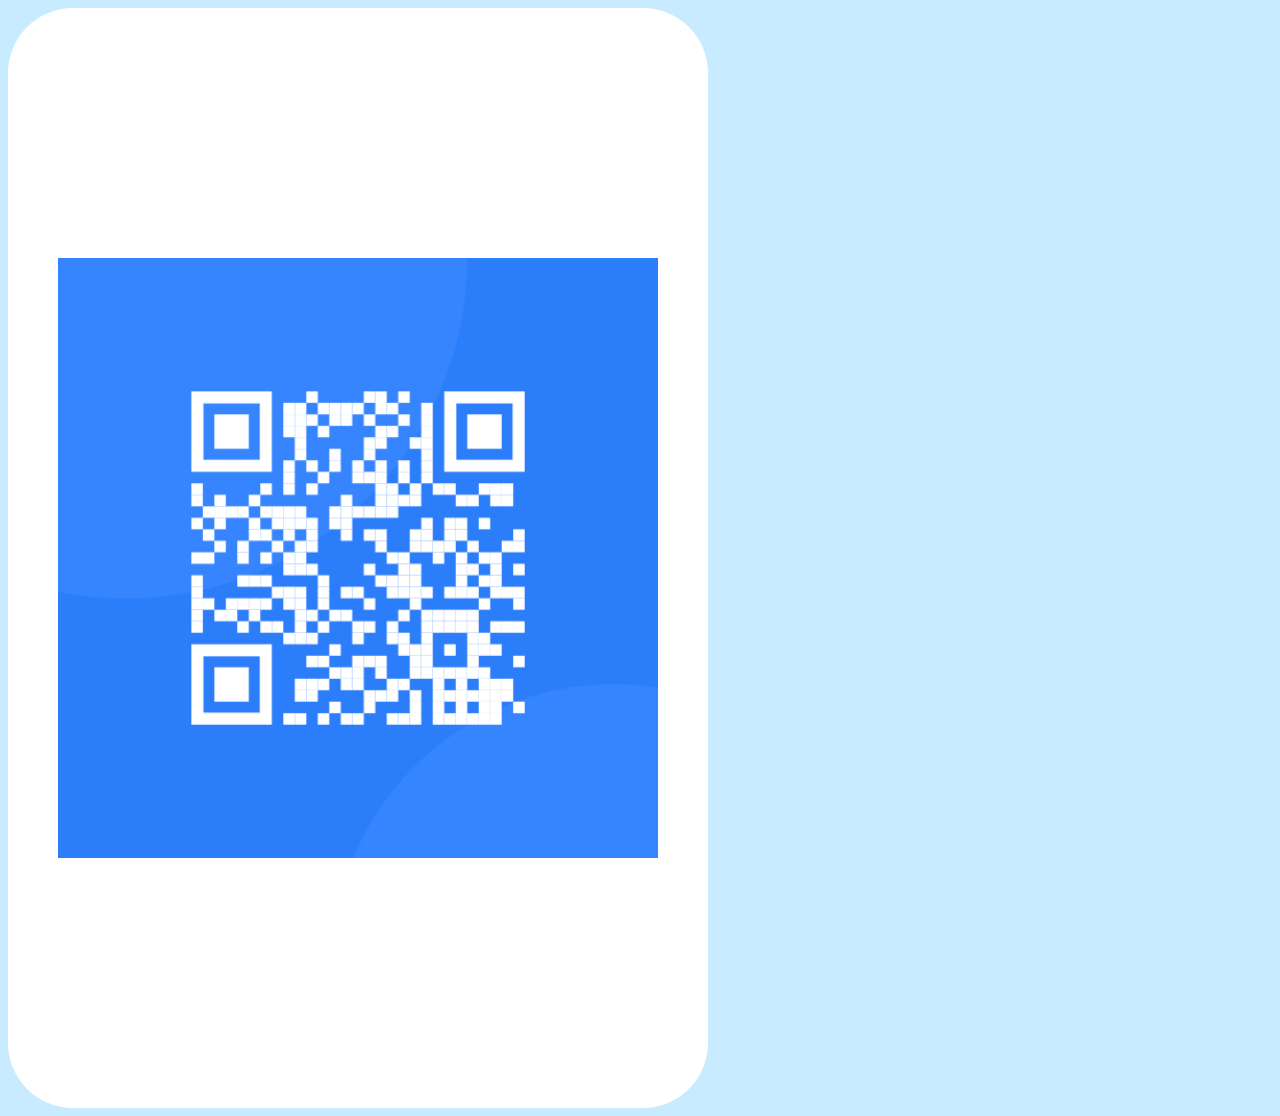
==== Retos/index.html @ 13c2f289 "Avance sabado QR" ====
<!DOCTYPE html>
<html lang="en">
<head>
    <meta charset="UTF-8">
    <meta name="viewport" content="width=device-width, initial-scale=1.0">
    <link rel="stylesheet" href="./styles.css">
    <title>Document</title>

</head>
<body>
    
    <div class="imagen">
        <img src="./Reto-1/images/image-qr-code.png" alt="Imagen">
    </div>

</body>
</html>
---- Retos/styles.css ----
*{
    background-color: rgb(200, 235, 255) ;
}


.imagen{
    width: 200px; /* Modifica el ancho  */
    height: 600px; /* Modifica la altura  */
    border: 250px solid white; 
    border-radius: 65px;
    display: flex;
    justify-content: center;

}
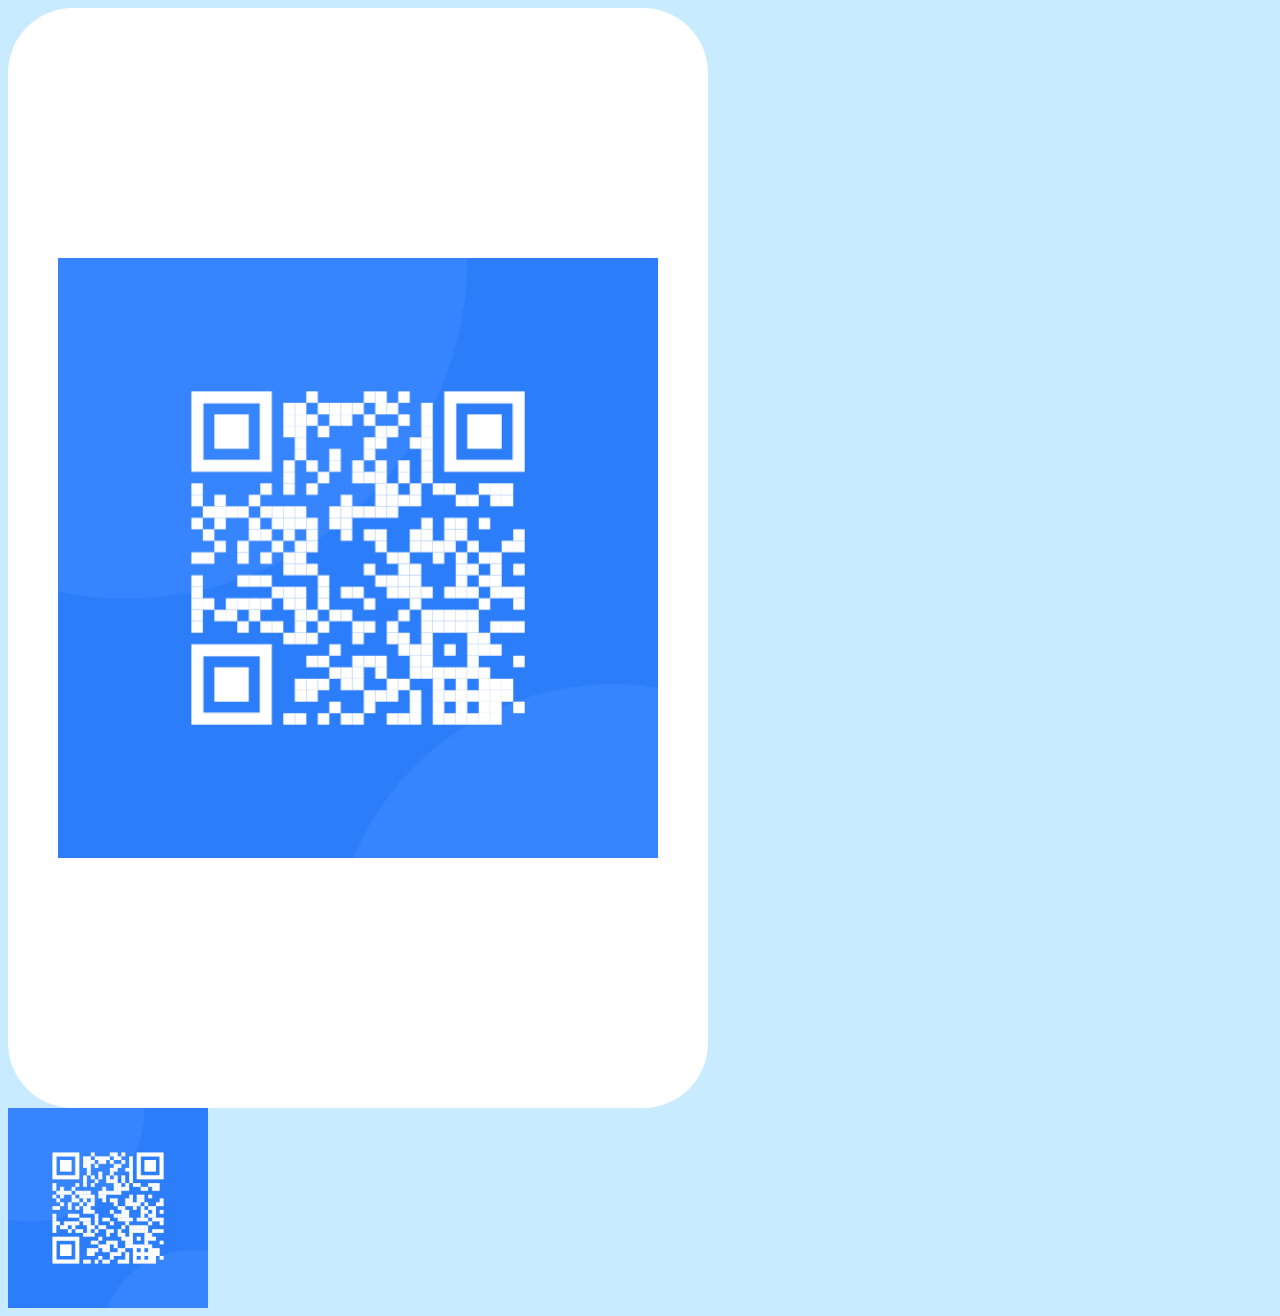
==== commit d79bb6db: "Sabado clase QR" ====
--- a/Retos/index.html
+++ b/Retos/index.html
@@ -13,5 +13,8 @@
         <img src="./Reto-1/images/image-qr-code.png" alt="Imagen">
     </div>
 
+    <div class="contenedor">
+        
+    </div>
 </body>
 </html>--- a/Retos/styles.css
+++ b/Retos/styles.css
@@ -11,4 +11,12 @@
     display: flex;
     justify-content: center;
 
+}
+
+.contenedor {
+    width: 200px; /* ajusta el ancho según sea necesario */
+    height: 200px; /* ajusta la altura según sea necesario */
+    background-image: url('./Reto-1/images/image-qr-code.png'); /* cambia 'tu-imagen.jpg' por la ruta de tu imagen */
+    background-size: cover; /* ajusta el tamaño de la imagen para cubrir todo el contenedor */
+    background-position: top right; /* posiciona la imagen en la esquina superior derecha */
 }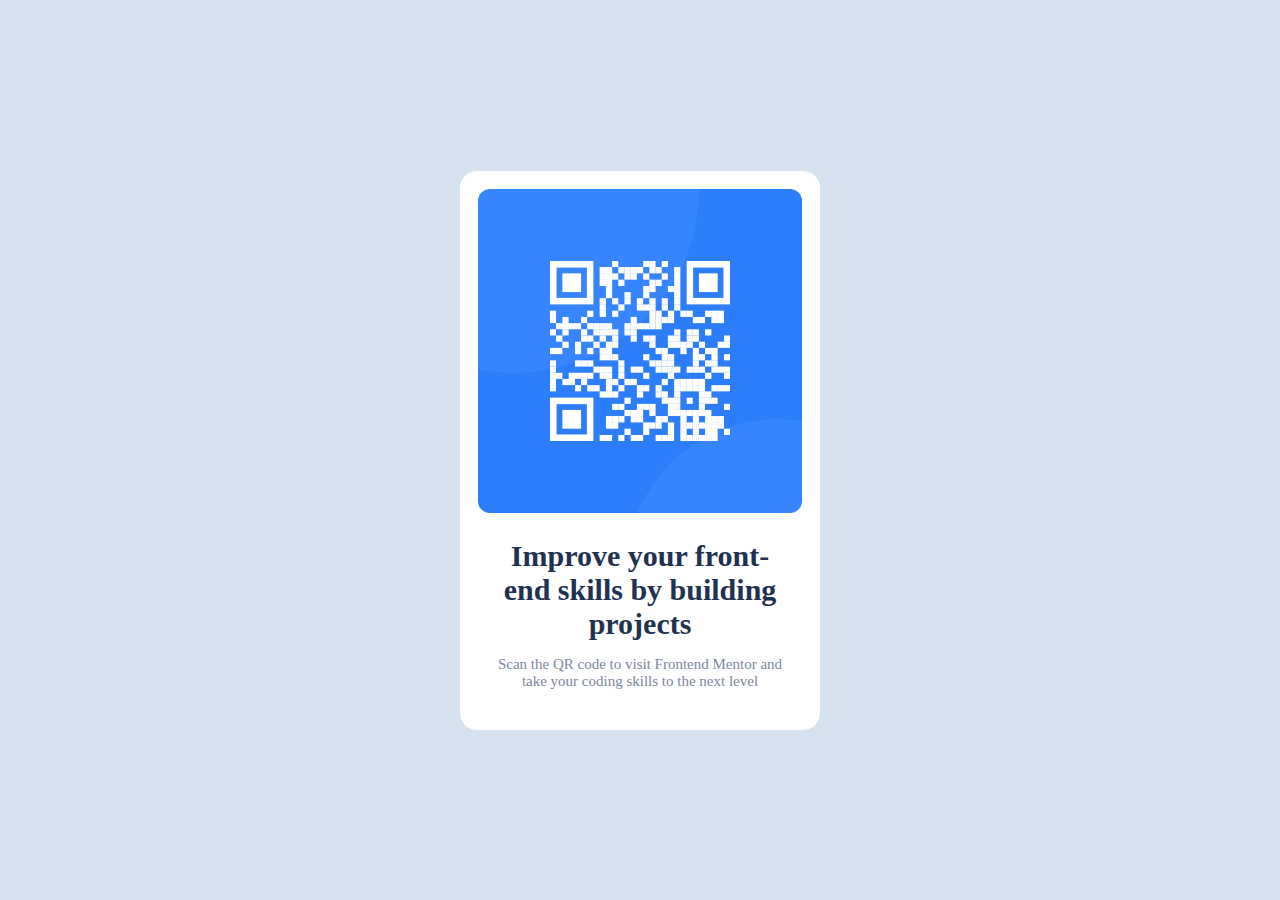
==== commit e34e47e8: "Avance reto clase lunes" ====
--- a/Retos/index.html
+++ b/Retos/index.html
@@ -5,16 +5,22 @@
     <meta name="viewport" content="width=device-width, initial-scale=1.0">
     <link rel="stylesheet" href="./styles.css">
     <title>Document</title>
-
-</head>
+</head> 
 <body>
     
-    <div class="imagen">
-        <img src="./Reto-1/images/image-qr-code.png" alt="Imagen">
-    </div>
+    <section>
+        <div class="container">
+            <div class="imagen">
+                <img src="./Reto-1/images/image-qr-code.png" alt="">
+                <div class="texto">
+                    <h1>Improve your front-end skills by building projects</h1>
+                    <p>Scan the QR code to visit Frontend Mentor and take your coding skills to the next level</p>
+                </div>
+            </div>
+        </div>
+    </section>
+    
+    
 
-    <div class="contenedor">
-        
-    </div>
 </body>
 </html>--- a/Retos/styles.css
+++ b/Retos/styles.css
@@ -1,22 +1,46 @@
 *{
-    background-color: rgb(200, 235, 255) ;
-}
-
-
-.imagen{
-    width: 200px; /* Modifica el ancho  */
-    height: 600px; /* Modifica la altura  */
-    border: 250px solid white; 
-    border-radius: 65px;
-    display: flex;
-    justify-content: center;
+    margin: 0%;
+    padding: 0%;
 
 }
 
-.contenedor {
-    width: 200px; /* ajusta el ancho según sea necesario */
-    height: 200px; /* ajusta la altura según sea necesario */
-    background-image: url('./Reto-1/images/image-qr-code.png'); /* cambia 'tu-imagen.jpg' por la ruta de tu imagen */
-    background-size: cover; /* ajusta el tamaño de la imagen para cubrir todo el contenedor */
-    background-position: top right; /* posiciona la imagen en la esquina superior derecha */
+section{
+    
+    background-color: hsl(212, 45%, 89%);
+    min-height: 100vh;
+    display: flex;
+    align-items: center;
+    font-size: 15px;
+}
+
+.container{
+    max-width: 360px;
+    margin: 0 auto;
+}
+
+.imagen{
+    background-color: hsl(0, 0%, 100%);
+    padding: 18px;
+    border-radius: 17px;
+    text-align: center;
+
+}
+
+.imagen img{
+    width: 100%;
+    border-radius: 12px;
+}
+
+.texto{
+    padding: 22px 10px;
+}
+
+.texto h1{
+    color: hsl(218, 44%, 22%);
+    padding-bottom: 15px;
+}
+
+.texto p{
+    color: hsl(220, 15%, 55%);
+
 }